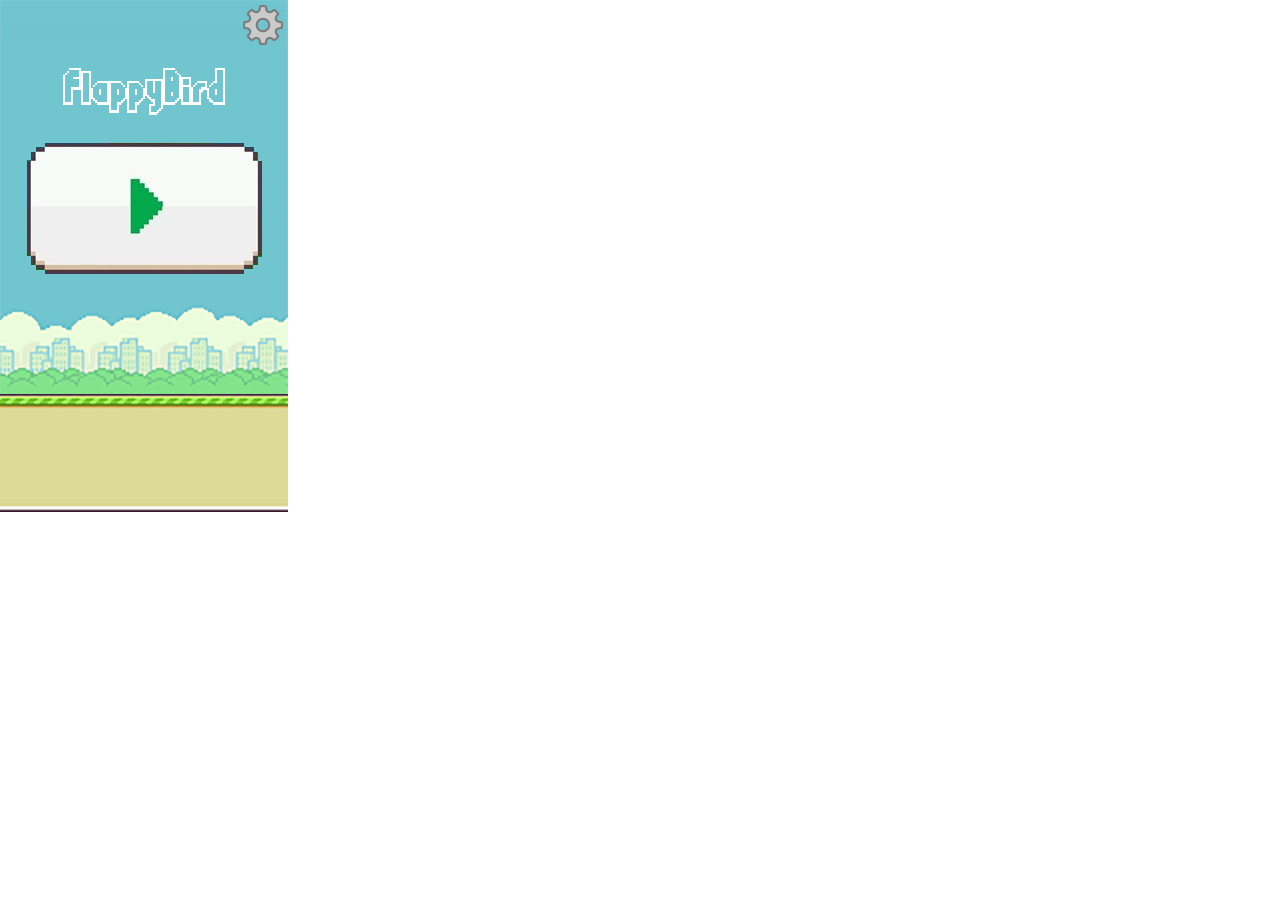
==== index.html @ d83ebbe1 "flappy v1.0" ====
<!DOCTYPE html>
<html lang="en">
<head>
    <meta charset="UTF-8">
    <title>Title</title>
    <link href="css/style.css" rel="stylesheet">
    <link rel="stylesheet"
          href="https://stackpath.bootstrapcdn.com/bootstrap/4.3.1/css/bootstrap.min.css"
          integrity="sha384-ggOyR0iXCbMQv3Xipma34MD+dH/1fQ784/j6cY/iJTQUOhcWr7x9JvoRxT2MZw1T"
          crossorigin="anonymous">
</head>
<body>
<div class="game">
    <div class="menu" id="menu">
        <div class="top-right-icon" id="settings">
            <img src="img/settings.png"/>
        </div>
        <div class="top-right-icon" id="close-settings">
            <img src="img/close-icon.png"/>
        </div>
        <div class="FlappyBird">FlappyBird</div>
        <div class="play" id="playBtn">
            <img src="img/play.png"/>
        </div>
        <div class="settings-menu">
            <select class="difficult" id="difficult">
                <option value="3">Nightmare</option>
                <option value="2">Hard</option>
                <option value="1">Easy</option>
            </select>
        </div>
    </div>
    <canvas id="canvas" width="288" height="512"></canvas>
</div>
<script src="js/main.js"></script>
</body>
</html>
---- css/style.css ----
@font-face {
    font-family: 'flappyBird';
    src: url('../fonts/8663.ttf');
}
@font-face {
    font-family: 'flappyBirdMenu';
    src: url('../fonts/FlappyBirdy.ttf');
}
.menu{
    width: 288px;
    height: 512px;
    background-image: url("../img/fg.png"),url("../img/bird-bg.png");
    background-position: bottom left,top left;
    background-repeat: no-repeat,no-repeat;
}
.top-right-icon{
    float: right;
    margin: 5px 5px 0 0;
}
.FlappyBird{
    font-family: 'flappyBirdMenu';
    font-size: 65px;
    color: #fff;
    text-align: center;
    padding-top: 45px;
}
.play{
    text-align: center;
}
.settings-menu{
    text-align: center;
}
.difficult{
    margin: 20px auto;
}
#canvas{
    display: none;
}
#close-settings{
    display: none;
}
#difficult{
    display: none;
}
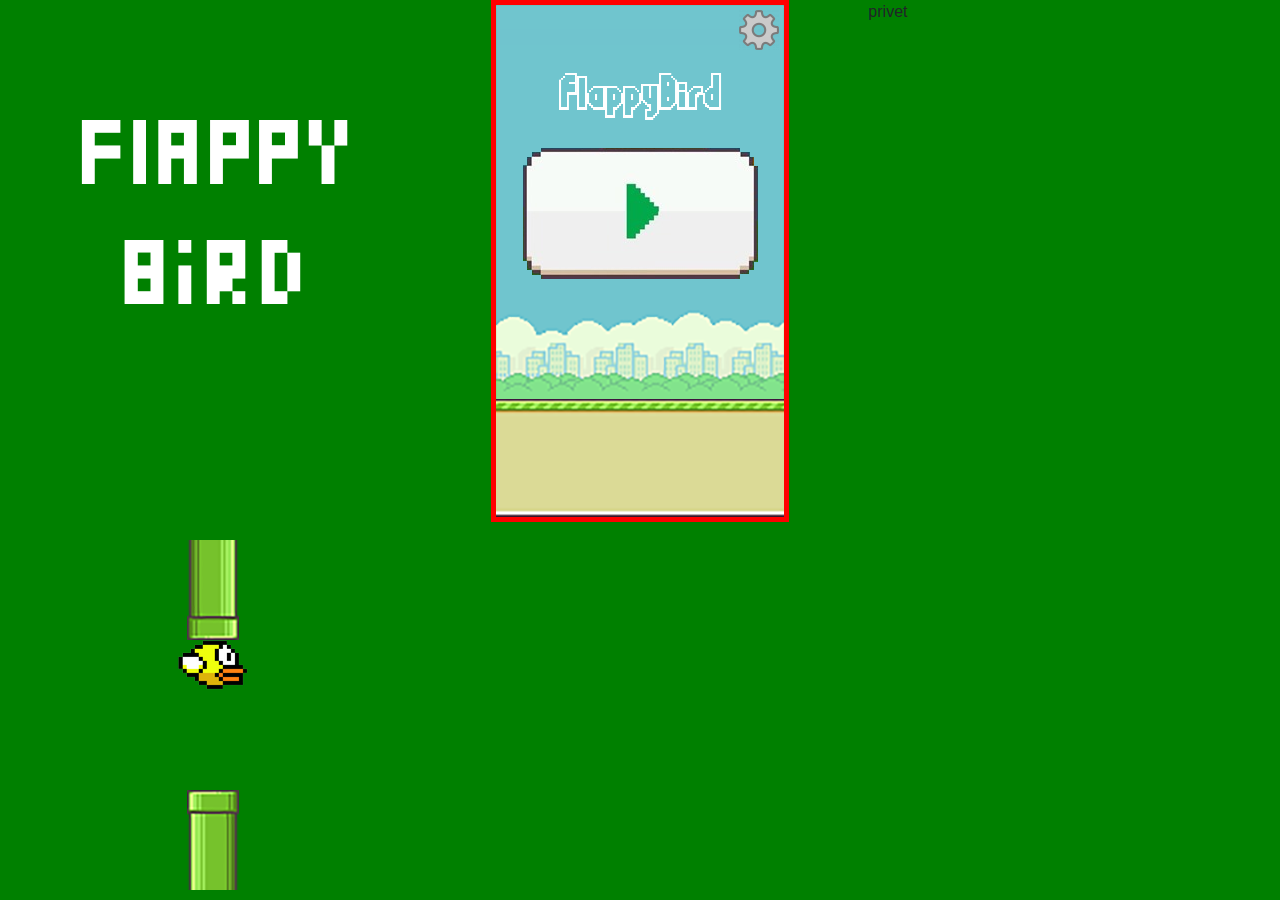
==== commit 534a7157: "new version" ====
--- a/index.html
+++ b/index.html
@@ -2,35 +2,60 @@
 <html lang="en">
 <head>
     <meta charset="UTF-8">
-    <title>Title</title>
-    <link href="css/style.css" rel="stylesheet">
+    <title>myBIRD</title>
     <link rel="stylesheet"
           href="https://stackpath.bootstrapcdn.com/bootstrap/4.3.1/css/bootstrap.min.css"
           integrity="sha384-ggOyR0iXCbMQv3Xipma34MD+dH/1fQ784/j6cY/iJTQUOhcWr7x9JvoRxT2MZw1T"
           crossorigin="anonymous">
+    <link href="css/style.css" rel="stylesheet">
 </head>
 <body>
-<div class="game">
-    <div class="menu" id="menu">
-        <div class="top-right-icon" id="settings">
-            <img src="img/settings.png"/>
+<div class="container">
+    <div class="row">
+        <div class="col-md">
+            <div class="game-name">
+                Flappy Bird
+            </div>
+            <div class="animation-box">
+                <div class="pipe-top">
+                    <img src="img/pipe-top-ani.png"/>
+                </div>
+                <div class="bird-animation">
+                    <img src="img/birdy.png"/>
+                </div>
+                <div class="pipe-bottom">
+                    <img src="img/pipe-bottom-ani.png"/>
+                </div>
+            </div>
         </div>
-        <div class="top-right-icon" id="close-settings">
-            <img src="img/close-icon.png"/>
+        <div class="col-md">
+            <div class="game">
+                <div class="menu" id="menu">
+                    <div class="top-right-icon" id="settings">
+                        <img src="img/settings.png"/>
+                    </div>
+                    <div class="top-right-icon" id="close-settings">
+                        <img src="img/close-icon.png"/>
+                    </div>
+                    <div class="FlappyBird">FlappyBird</div>
+                    <div class="play" id="playBtn">
+                        <img src="img/play.png"/>
+                    </div>
+                    <div class="settings-menu">
+                        <select class="difficult" id="difficult">
+                            <option value="3">Nightmare</option>
+                            <option value="2">Hard</option>
+                            <option value="1">Easy</option>
+                        </select>
+                    </div>
+                </div>
+                <canvas id="canvas" width="288" height="512"></canvas>
+            </div>
         </div>
-        <div class="FlappyBird">FlappyBird</div>
-        <div class="play" id="playBtn">
-            <img src="img/play.png"/>
-        </div>
-        <div class="settings-menu">
-            <select class="difficult" id="difficult">
-                <option value="3">Nightmare</option>
-                <option value="2">Hard</option>
-                <option value="1">Easy</option>
-            </select>
+        <div class="col-md">
+            privet
         </div>
     </div>
-    <canvas id="canvas" width="288" height="512"></canvas>
 </div>
 <script src="js/main.js"></script>
 </body>
--- a/css/style.css
+++ b/css/style.css
@@ -5,6 +5,40 @@
 @font-face {
     font-family: 'flappyBirdMenu';
     src: url('../fonts/FlappyBirdy.ttf');
+}
+body{
+    background-color: green;
+    touch-action: manipulation;
+}
+.boss{
+    float: right;
+    margin-top: 200px;
+    margin-right: 300px;
+}
+.container{
+    max-width: 1920px;
+}
+.game-name{
+    color: white;
+    font-family: 'flappyBird';
+    font-size: 80px;
+    text-align: center;
+    margin-top: 100px;
+}
+.controls{
+    float: right;
+    font-family: 'flappyBird';
+    color: white;
+    font-size: 50px;
+    margin-right: 100px;
+}
+.header{
+    text-align: center;
+}
+.game{
+    border: 5px red solid;
+    margin: 0 auto;
+    width: 298px;
 }
 .menu{
     width: 288px;
@@ -42,3 +76,26 @@
 #difficult{
     display: none;
 }
+.animation-box{
+    text-align: center;
+    margin-top: 200px;
+
+}
+.bird-animation{
+    margin: 0 auto;
+    width: 300px;
+    height: 150px;
+    animation: ani1 2s linear infinite;
+    transiton:1s;
+}
+@keyframes ani1{
+    0%{
+        padding-top: 10px;
+    }
+    50%{
+        padding-top: 90px;
+    }
+    100%{
+        padding-top: 10px;
+    }
+}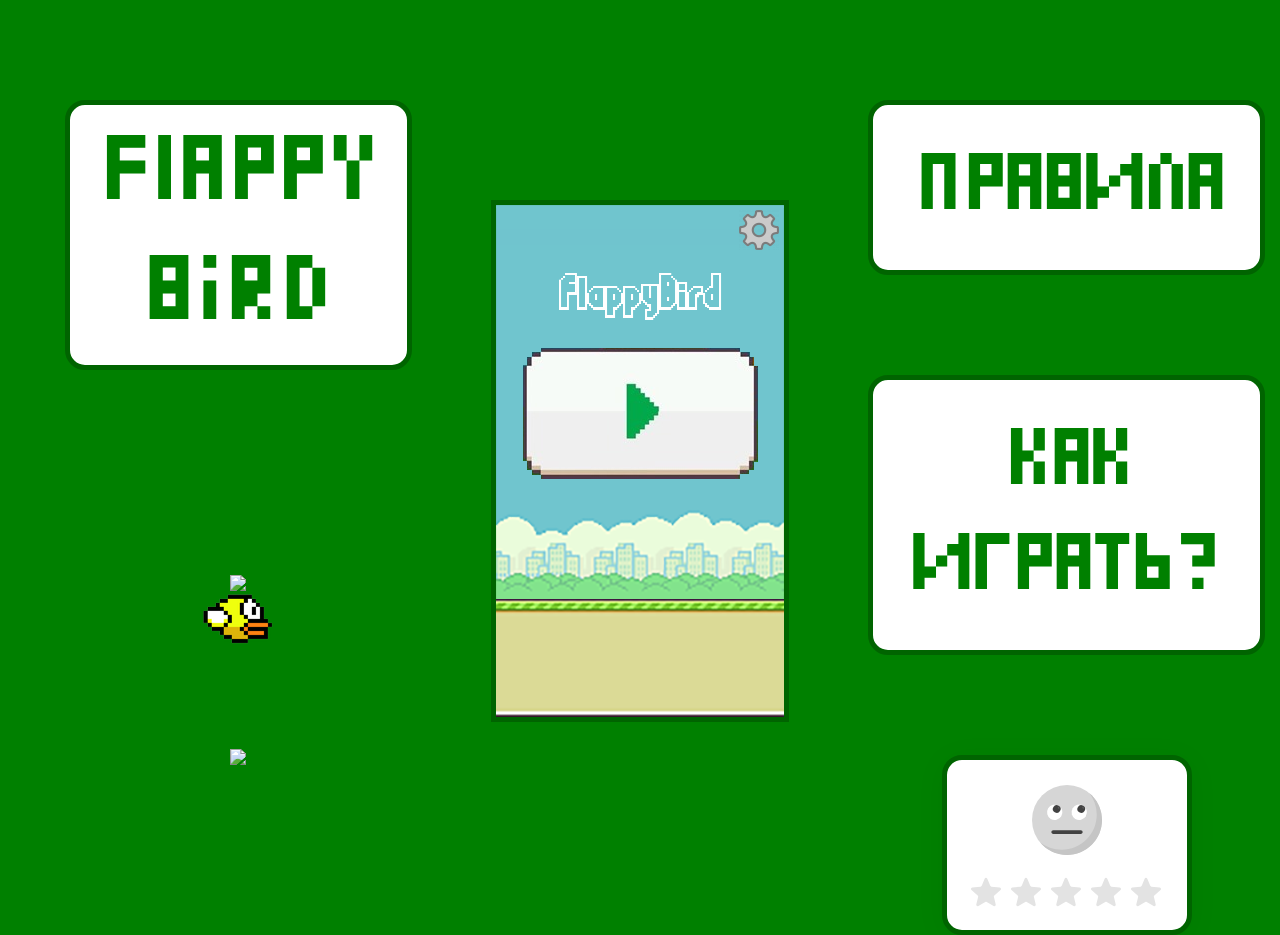
==== commit 00fa73ce: "new version" ====
--- a/index.html
+++ b/index.html
@@ -8,6 +8,7 @@
           integrity="sha384-ggOyR0iXCbMQv3Xipma34MD+dH/1fQ784/j6cY/iJTQUOhcWr7x9JvoRxT2MZw1T"
           crossorigin="anonymous">
     <link href="css/style.css" rel="stylesheet">
+    <link href="css/star-rating.css" rel="stylesheet">
 </head>
 <body>
 <div class="container">
@@ -18,13 +19,13 @@
             </div>
             <div class="animation-box">
                 <div class="pipe-top">
-                    <img src="img/pipe-top-ani.png"/>
+                    <img src="img/pipe-helper.png"/>
                 </div>
                 <div class="bird-animation">
                     <img src="img/birdy.png"/>
                 </div>
                 <div class="pipe-bottom">
-                    <img src="img/pipe-bottom-ani.png"/>
+                    <img src="img/pipe-helper.png"/>
                 </div>
             </div>
         </div>
@@ -43,9 +44,9 @@
                     </div>
                     <div class="settings-menu">
                         <select class="difficult" id="difficult">
+                            <option value="1">Easy</option>
+                            <option value="2">Hard</option>
                             <option value="3">Nightmare</option>
-                            <option value="2">Hard</option>
-                            <option value="1">Easy</option>
                         </select>
                     </div>
                 </div>
@@ -53,8 +54,114 @@
             </div>
         </div>
         <div class="col-md">
-            privet
-        </div>
+            <div class="myBTN">
+                Правила
+            </div>
+            <div class="myBTN">
+                Как играть?
+            </div>
+                <div class="feedback">
+                    <div class="rating">
+                        <input type="radio" name="rating" id="rating-5">
+                        <label for="rating-5"></label>
+                        <input type="radio" name="rating" id="rating-4">
+                        <label for="rating-4"></label>
+                        <input type="radio" name="rating" id="rating-3">
+                        <label for="rating-3"></label>
+                        <input type="radio" name="rating" id="rating-2">
+                        <label for="rating-2"></label>
+                        <input type="radio" name="rating" id="rating-1">
+                        <label for="rating-1"></label>
+                        <div class="emoji-wrapper">
+                            <div class="emoji">
+                                <svg class="rating-0" xmlns="http://www.w3.org/2000/svg" viewBox="0 0 512 512">
+                                    <circle cx="256" cy="256" r="256" fill="#ffd93b"/>
+                                    <path d="M512 256c0 141.44-114.64 256-256 256-80.48 0-152.32-37.12-199.28-95.28 43.92 35.52 99.84 56.72 160.72 56.72 141.36 0 256-114.56 256-256 0-60.88-21.2-116.8-56.72-160.72C474.8 103.68 512 175.52 512 256z" fill="#f4c534"/>
+                                    <ellipse transform="scale(-1) rotate(31.21 715.433 -595.455)" cx="166.318" cy="199.829" rx="56.146" ry="56.13" fill="#fff"/>
+                                    <ellipse transform="rotate(-148.804 180.87 175.82)" cx="180.871" cy="175.822" rx="28.048" ry="28.08" fill="#3e4347"/>
+                                    <ellipse transform="rotate(-113.778 194.434 165.995)" cx="194.433" cy="165.993" rx="8.016" ry="5.296" fill="#5a5f63"/>
+                                    <ellipse transform="scale(-1) rotate(31.21 715.397 -1237.664)" cx="345.695" cy="199.819" rx="56.146" ry="56.13" fill="#fff"/>
+                                    <ellipse transform="rotate(-148.804 360.25 175.837)" cx="360.252" cy="175.84" rx="28.048" ry="28.08" fill="#3e4347"/>
+                                    <ellipse transform="scale(-1) rotate(66.227 254.508 -573.138)" cx="373.794" cy="165.987" rx="8.016" ry="5.296" fill="#5a5f63"/>
+                                    <path d="M370.56 344.4c0 7.696-6.224 13.92-13.92 13.92H155.36c-7.616 0-13.92-6.224-13.92-13.92s6.304-13.92 13.92-13.92h201.296c7.696.016 13.904 6.224 13.904 13.92z" fill="#3e4347"/>
+                                </svg>
+                                <svg class="rating-1" xmlns="http://www.w3.org/2000/svg" viewBox="0 0 512 512">
+                                    <circle cx="256" cy="256" r="256" fill="#ffd93b"/>
+                                    <path d="M512 256A256 256 0 0 1 56.7 416.7a256 256 0 0 0 360-360c58.1 47 95.3 118.8 95.3 199.3z" fill="#f4c534"/>
+                                    <path d="M328.4 428a92.8 92.8 0 0 0-145-.1 6.8 6.8 0 0 1-12-5.8 86.6 86.6 0 0 1 84.5-69 86.6 86.6 0 0 1 84.7 69.8c1.3 6.9-7.7 10.6-12.2 5.1z" fill="#3e4347"/>
+                                    <path d="M269.2 222.3c5.3 62.8 52 113.9 104.8 113.9 52.3 0 90.8-51.1 85.6-113.9-2-25-10.8-47.9-23.7-66.7-4.1-6.1-12.2-8-18.5-4.2a111.8 111.8 0 0 1-60.1 16.2c-22.8 0-42.1-5.6-57.8-14.8-6.8-4-15.4-1.5-18.9 5.4-9 18.2-13.2 40.3-11.4 64.1z" fill="#f4c534"/>
+                                    <path d="M357 189.5c25.8 0 47-7.1 63.7-18.7 10 14.6 17 32.1 18.7 51.6 4 49.6-26.1 89.7-67.5 89.7-41.6 0-78.4-40.1-82.5-89.7A95 95 0 0 1 298 174c16 9.7 35.6 15.5 59 15.5z" fill="#fff"/>
+                                    <path d="M396.2 246.1a38.5 38.5 0 0 1-38.7 38.6 38.5 38.5 0 0 1-38.6-38.6 38.6 38.6 0 1 1 77.3 0z" fill="#3e4347"/>
+                                    <path d="M380.4 241.1c-3.2 3.2-9.9 1.7-14.9-3.2-4.8-4.8-6.2-11.5-3-14.7 3.3-3.4 10-2 14.9 2.9 4.9 5 6.4 11.7 3 15z" fill="#fff"/>
+                                    <path d="M242.8 222.3c-5.3 62.8-52 113.9-104.8 113.9-52.3 0-90.8-51.1-85.6-113.9 2-25 10.8-47.9 23.7-66.7 4.1-6.1 12.2-8 18.5-4.2 16.2 10.1 36.2 16.2 60.1 16.2 22.8 0 42.1-5.6 57.8-14.8 6.8-4 15.4-1.5 18.9 5.4 9 18.2 13.2 40.3 11.4 64.1z" fill="#f4c534"/>
+                                    <path d="M155 189.5c-25.8 0-47-7.1-63.7-18.7-10 14.6-17 32.1-18.7 51.6-4 49.6 26.1 89.7 67.5 89.7 41.6 0 78.4-40.1 82.5-89.7A95 95 0 0 0 214 174c-16 9.7-35.6 15.5-59 15.5z" fill="#fff"/>
+                                    <path d="M115.8 246.1a38.5 38.5 0 0 0 38.7 38.6 38.5 38.5 0 0 0 38.6-38.6 38.6 38.6 0 1 0-77.3 0z" fill="#3e4347"/>
+                                    <path d="M131.6 241.1c3.2 3.2 9.9 1.7 14.9-3.2 4.8-4.8 6.2-11.5 3-14.7-3.3-3.4-10-2-14.9 2.9-4.9 5-6.4 11.7-3 15z" fill="#fff"/>
+                                </svg>
+                                <svg class="rating-2" xmlns="http://www.w3.org/2000/svg" viewBox="0 0 512 512">
+                                    <circle cx="256" cy="256" r="256" fill="#ffd93b"/>
+                                    <path d="M512 256A256 256 0 0 1 56.7 416.7a256 256 0 0 0 360-360c58.1 47 95.3 118.8 95.3 199.3z" fill="#f4c534"/>
+                                    <path d="M336.6 403.2c-6.5 8-16 10-25.5 5.2a117.6 117.6 0 0 0-110.2 0c-9.4 4.9-19 3.3-25.6-4.6-6.5-7.7-4.7-21.1 8.4-28 45.1-24 99.5-24 144.6 0 13 7 14.8 19.7 8.3 27.4z" fill="#3e4347"/>
+                                    <path d="M276.6 244.3a79.3 79.3 0 1 1 158.8 0 79.5 79.5 0 1 1-158.8 0z" fill="#fff"/>
+                                    <circle cx="340" cy="260.4" r="36.2" fill="#3e4347"/>
+                                    <g fill="#fff">
+                                        <ellipse transform="rotate(-135 326.4 246.6)" cx="326.4" cy="246.6" rx="6.5" ry="10"/>
+                                        <path d="M231.9 244.3a79.3 79.3 0 1 0-158.8 0 79.5 79.5 0 1 0 158.8 0z"/>
+                                    </g>
+                                    <circle cx="168.5" cy="260.4" r="36.2" fill="#3e4347"/>
+                                    <ellipse transform="rotate(-135 182.1 246.7)" cx="182.1" cy="246.7" rx="10" ry="6.5" fill="#fff"/>
+                                </svg>
+                                <svg class="rating-3" xmlns="http://www.w3.org/2000/svg" viewBox="0 0 512 512">
+                                    <circle cx="256" cy="256" r="256" fill="#ffd93b"/>
+                                    <path d="M407.7 352.8a163.9 163.9 0 0 1-303.5 0c-2.3-5.5 1.5-12 7.5-13.2a780.8 780.8 0 0 1 288.4 0c6 1.2 9.9 7.7 7.6 13.2z" fill="#3e4347"/>
+                                    <path d="M512 256A256 256 0 0 1 56.7 416.7a256 256 0 0 0 360-360c58.1 47 95.3 118.8 95.3 199.3z" fill="#f4c534"/>
+                                    <g fill="#fff">
+                                        <path d="M115.3 339c18.2 29.6 75.1 32.8 143.1 32.8 67.1 0 124.2-3.2 143.2-31.6l-1.5-.6a780.6 780.6 0 0 0-284.8-.6z"/>
+                                        <ellipse cx="356.4" cy="205.3" rx="81.1" ry="81"/>
+                                    </g>
+                                    <ellipse cx="356.4" cy="205.3" rx="44.2" ry="44.2" fill="#3e4347"/>
+                                    <g fill="#fff">
+                                        <ellipse transform="scale(-1) rotate(45 454 -906)" cx="375.3" cy="188.1" rx="12" ry="8.1"/>
+                                        <ellipse cx="155.6" cy="205.3" rx="81.1" ry="81"/>
+                                    </g>
+                                    <ellipse cx="155.6" cy="205.3" rx="44.2" ry="44.2" fill="#3e4347"/>
+                                    <ellipse transform="scale(-1) rotate(45 454 -421.3)" cx="174.5" cy="188" rx="12" ry="8.1" fill="#fff"/>
+                                </svg>
+                                <svg class="rating-4" xmlns="http://www.w3.org/2000/svg" viewBox="0 0 512 512">
+                                    <circle cx="256" cy="256" r="256" fill="#ffd93b"/>
+                                    <path d="M512 256A256 256 0 0 1 56.7 416.7a256 256 0 0 0 360-360c58.1 47 95.3 118.8 95.3 199.3z" fill="#f4c534"/>
+                                    <path d="M232.3 201.3c0 49.2-74.3 94.2-74.3 94.2s-74.4-45-74.4-94.2a38 38 0 0 1 74.4-11.1 38 38 0 0 1 74.3 11.1z" fill="#e24b4b"/>
+                                    <path d="M96.1 173.3a37.7 37.7 0 0 0-12.4 28c0 49.2 74.3 94.2 74.3 94.2C80.2 229.8 95.6 175.2 96 173.3z" fill="#d03f3f"/>
+                                    <path d="M215.2 200c-3.6 3-9.8 1-13.8-4.1-4.2-5.2-4.6-11.5-1.2-14.1 3.6-2.8 9.7-.7 13.9 4.4 4 5.2 4.6 11.4 1.1 13.8z" fill="#fff"/>
+                                    <path d="M428.4 201.3c0 49.2-74.4 94.2-74.4 94.2s-74.3-45-74.3-94.2a38 38 0 0 1 74.4-11.1 38 38 0 0 1 74.3 11.1z" fill="#e24b4b"/>
+                                    <path d="M292.2 173.3a37.7 37.7 0 0 0-12.4 28c0 49.2 74.3 94.2 74.3 94.2-77.8-65.7-62.4-120.3-61.9-122.2z" fill="#d03f3f"/>
+                                    <path d="M411.3 200c-3.6 3-9.8 1-13.8-4.1-4.2-5.2-4.6-11.5-1.2-14.1 3.6-2.8 9.7-.7 13.9 4.4 4 5.2 4.6 11.4 1.1 13.8z" fill="#fff"/>
+                                    <path d="M381.7 374.1c-30.2 35.9-75.3 64.4-125.7 64.4s-95.4-28.5-125.8-64.2a17.6 17.6 0 0 1 16.5-28.7 627.7 627.7 0 0 0 218.7-.1c16.2-2.7 27 16.1 16.3 28.6z" fill="#3e4347"/>
+                                    <path d="M256 438.5c25.7 0 50-7.5 71.7-19.5-9-33.7-40.7-43.3-62.6-31.7-29.7 15.8-62.8-4.7-75.6 34.3 20.3 10.4 42.8 17 66.5 17z" fill="#e24b4b"/>
+                                </svg>
+                                <svg class="rating-5" xmlns="http://www.w3.org/2000/svg" viewBox="0 0 512 512">
+                                    <g fill="#ffd93b">
+                                        <circle cx="256" cy="256" r="256"/>
+                                        <path d="M512 256A256 256 0 0 1 56.8 416.7a256 256 0 0 0 360-360c58 47 95.2 118.8 95.2 199.3z"/>
+                                    </g>
+                                    <path d="M512 99.4v165.1c0 11-8.9 19.9-19.7 19.9h-187c-13 0-23.5-10.5-23.5-23.5v-21.3c0-12.9-8.9-24.8-21.6-26.7-16.2-2.5-30 10-30 25.5V261c0 13-10.5 23.5-23.5 23.5h-187A19.7 19.7 0 0 1 0 264.7V99.4c0-10.9 8.8-19.7 19.7-19.7h472.6c10.8 0 19.7 8.7 19.7 19.7z" fill="#e9eff4"/>
+                                    <path d="M204.6 138v88.2a23 23 0 0 1-23 23H58.2a23 23 0 0 1-23-23v-88.3a23 23 0 0 1 23-23h123.4a23 23 0 0 1 23 23z" fill="#45cbea"/>
+                                    <path d="M476.9 138v88.2a23 23 0 0 1-23 23H330.3a23 23 0 0 1-23-23v-88.3a23 23 0 0 1 23-23h123.4a23 23 0 0 1 23 23z" fill="#e84d88"/>
+                                    <g fill="#38c0dc">
+                                        <path d="M95.2 114.9l-60 60v15.2l75.2-75.2zM123.3 114.9L35.1 203v23.2c0 1.8.3 3.7.7 5.4l116.8-116.7h-29.3z"/>
+                                    </g>
+                                    <g fill="#d23f77">
+                                        <path d="M373.3 114.9l-66 66V196l81.3-81.2zM401.5 114.9l-94.1 94v17.3c0 3.5.8 6.8 2.2 9.8l121.1-121.1h-29.2z"/>
+                                    </g>
+                                    <path d="M329.5 395.2c0 44.7-33 81-73.4 81-40.7 0-73.5-36.3-73.5-81s32.8-81 73.5-81c40.5 0 73.4 36.3 73.4 81z" fill="#3e4347"/>
+                                    <path d="M256 476.2a70 70 0 0 0 53.3-25.5 34.6 34.6 0 0 0-58-25 34.4 34.4 0 0 0-47.8 26 69.9 69.9 0 0 0 52.6 24.5z" fill="#e24b4b"/>
+                                    <path d="M290.3 434.8c-1 3.4-5.8 5.2-11 3.9s-8.4-5.1-7.4-8.7c.8-3.3 5.7-5 10.7-3.8 5.1 1.4 8.5 5.3 7.7 8.6z" fill="#fff" opacity=".2"/>
+                                </svg>
+                            </div>
+                        </div>
+                    </div>
+                </div>
+            </div>
     </div>
 </div>
 <script src="js/main.js"></script>
--- a/css/style.css
+++ b/css/style.css
@@ -19,25 +19,34 @@
     max-width: 1920px;
 }
 .game-name{
-    color: white;
+    margin-left: 50px;
+    padding: 10px;
+    border-radius: 20px;
+    border: 5px darkgreen solid;
+    background-color: white;
+    color: green;
     font-family: 'flappyBird';
     font-size: 80px;
     text-align: center;
     margin-top: 100px;
 }
-.controls{
-    float: right;
+.myBTN{
+    padding: 30px;
+    margin-top: 100px;
+    border-radius: 20px;
+    border: 5px solid darkgreen;
+    background-color: white;
+    text-align: center;
     font-family: 'flappyBird';
-    color: white;
-    font-size: 50px;
-    margin-right: 100px;
+    color: green;
+    font-size: 70px;
 }
 .header{
     text-align: center;
 }
 .game{
-    border: 5px red solid;
-    margin: 0 auto;
+    border: 5px darkgreen solid;
+    margin: 200px auto 0;
     width: 298px;
 }
 .menu{
@@ -77,18 +86,18 @@
     display: none;
 }
 .animation-box{
+    margin-left: 50px;
     text-align: center;
     margin-top: 200px;
-
+    animation: ani 3s linear infinite;
 }
 .bird-animation{
     margin: 0 auto;
     width: 300px;
     height: 150px;
-    animation: ani1 2s linear infinite;
-    transiton:1s;
+    animation: bird-ani 2s linear infinite;
 }
-@keyframes ani1{
+@keyframes bird-ani{
     0%{
         padding-top: 10px;
     }
@@ -98,4 +107,15 @@
     100%{
         padding-top: 10px;
     }
-}+}
+@keyframes ani{
+    0%{
+        transform: scale(1.5);
+    }
+    50%{
+        transform: scale(1);
+    }
+    100%{
+        transform: scale(1.5);
+    }
+}
--- a/css/star-rating.css
+++ b/css/star-rating.css
@@ -0,0 +1,105 @@
+* { box-sizing: border-box; }
+
+.rating {
+    display: flex;
+    width: 100%;
+    justify-content: center;
+    overflow: hidden;
+    flex-direction: row-reverse;
+    height: 150px;
+    position: relative;
+}
+
+.rating-0 {
+    filter: grayscale(100%);
+}
+
+.rating > input {
+    display: none;
+}
+
+.rating > label {
+    cursor: pointer;
+    width: 40px;
+    height: 40px;
+    margin-top: auto;
+    background-image: url("data:image/svg+xml;charset=UTF-8,%3csvg xmlns='http://www.w3.org/2000/svg' width='126.729' height='126.73'%3e%3cpath fill='%23e3e3e3' d='M121.215 44.212l-34.899-3.3c-2.2-.2-4.101-1.6-5-3.7l-12.5-30.3c-2-5-9.101-5-11.101 0l-12.4 30.3c-.8 2.1-2.8 3.5-5 3.7l-34.9 3.3c-5.2.5-7.3 7-3.4 10.5l26.3 23.1c1.7 1.5 2.4 3.7 1.9 5.9l-7.9 32.399c-1.2 5.101 4.3 9.3 8.9 6.601l29.1-17.101c1.9-1.1 4.2-1.1 6.1 0l29.101 17.101c4.6 2.699 10.1-1.4 8.899-6.601l-7.8-32.399c-.5-2.2.2-4.4 1.9-5.9l26.3-23.1c3.8-3.5 1.6-10-3.6-10.5z'/%3e%3c/svg%3e");
+    background-repeat: no-repeat;
+    background-position: center;
+    background-size: 76%;
+    transition: .3s;
+}
+
+.rating > input:checked ~ label,
+.rating > input:checked ~ label ~ label {
+    background-image: url("data:image/svg+xml;charset=UTF-8,%3csvg xmlns='http://www.w3.org/2000/svg' width='126.729' height='126.73'%3e%3cpath fill='%23fcd93a' d='M121.215 44.212l-34.899-3.3c-2.2-.2-4.101-1.6-5-3.7l-12.5-30.3c-2-5-9.101-5-11.101 0l-12.4 30.3c-.8 2.1-2.8 3.5-5 3.7l-34.9 3.3c-5.2.5-7.3 7-3.4 10.5l26.3 23.1c1.7 1.5 2.4 3.7 1.9 5.9l-7.9 32.399c-1.2 5.101 4.3 9.3 8.9 6.601l29.1-17.101c1.9-1.1 4.2-1.1 6.1 0l29.101 17.101c4.6 2.699 10.1-1.4 8.899-6.601l-7.8-32.399c-.5-2.2.2-4.4 1.9-5.9l26.3-23.1c3.8-3.5 1.6-10-3.6-10.5z'/%3e%3c/svg%3e");
+}
+
+
+.rating > input:not(:checked) ~ label:hover,
+.rating > input:not(:checked) ~ label:hover ~ label {
+    background-image: url("data:image/svg+xml;charset=UTF-8,%3csvg xmlns='http://www.w3.org/2000/svg' width='126.729' height='126.73'%3e%3cpath fill='%23d8b11e' d='M121.215 44.212l-34.899-3.3c-2.2-.2-4.101-1.6-5-3.7l-12.5-30.3c-2-5-9.101-5-11.101 0l-12.4 30.3c-.8 2.1-2.8 3.5-5 3.7l-34.9 3.3c-5.2.5-7.3 7-3.4 10.5l26.3 23.1c1.7 1.5 2.4 3.7 1.9 5.9l-7.9 32.399c-1.2 5.101 4.3 9.3 8.9 6.601l29.1-17.101c1.9-1.1 4.2-1.1 6.1 0l29.101 17.101c4.6 2.699 10.1-1.4 8.899-6.601l-7.8-32.399c-.5-2.2.2-4.4 1.9-5.9l26.3-23.1c3.8-3.5 1.6-10-3.6-10.5z'/%3e%3c/svg%3e");
+}
+
+.emoji-wrapper {
+    width: 100%;
+    text-align: center;
+    height: 100px;
+    overflow: hidden;
+    position: absolute;
+    top: 0;
+    left: 0;
+}
+
+.emoji-wrapper:before,
+.emoji-wrapper:after{
+    content: "";
+    height: 15px;
+    width: 100%;
+    position: absolute;
+    left: 0;
+    z-index: 1;
+}
+
+.emoji-wrapper:before {
+    top: 0;
+}
+
+.emoji-wrapper:after{
+    bottom: 0;
+}
+
+.emoji {
+    display: flex;
+    flex-direction: column;
+    align-items: center;
+    transition: .3s;
+}
+
+.emoji > svg {
+    margin: 15px 0;
+    width: 70px;
+    height: 70px;
+    flex-shrink: 0;
+}
+
+#rating-1:checked ~ .emoji-wrapper > .emoji { transform: translateY(-100px); }
+#rating-2:checked ~ .emoji-wrapper > .emoji { transform: translateY(-200px); }
+#rating-3:checked ~ .emoji-wrapper > .emoji { transform: translateY(-300px); }
+#rating-4:checked ~ .emoji-wrapper > .emoji { transform: translateY(-400px); }
+#rating-5:checked ~ .emoji-wrapper > .emoji { transform: translateY(-500px); }
+
+.feedback {
+    margin: 100px auto 0;
+    max-width: 250px;
+    background-color: white;
+    width: 100%;
+    padding: 10px;
+    border-radius: 20px;
+    display: flex;
+    flex-direction: column;
+    flex-wrap: wrap;
+    align-items: center;
+    box-shadow: 0 4px 30px rgba(0,0,0,.05);
+    border: 5px solid darkgreen;
+}
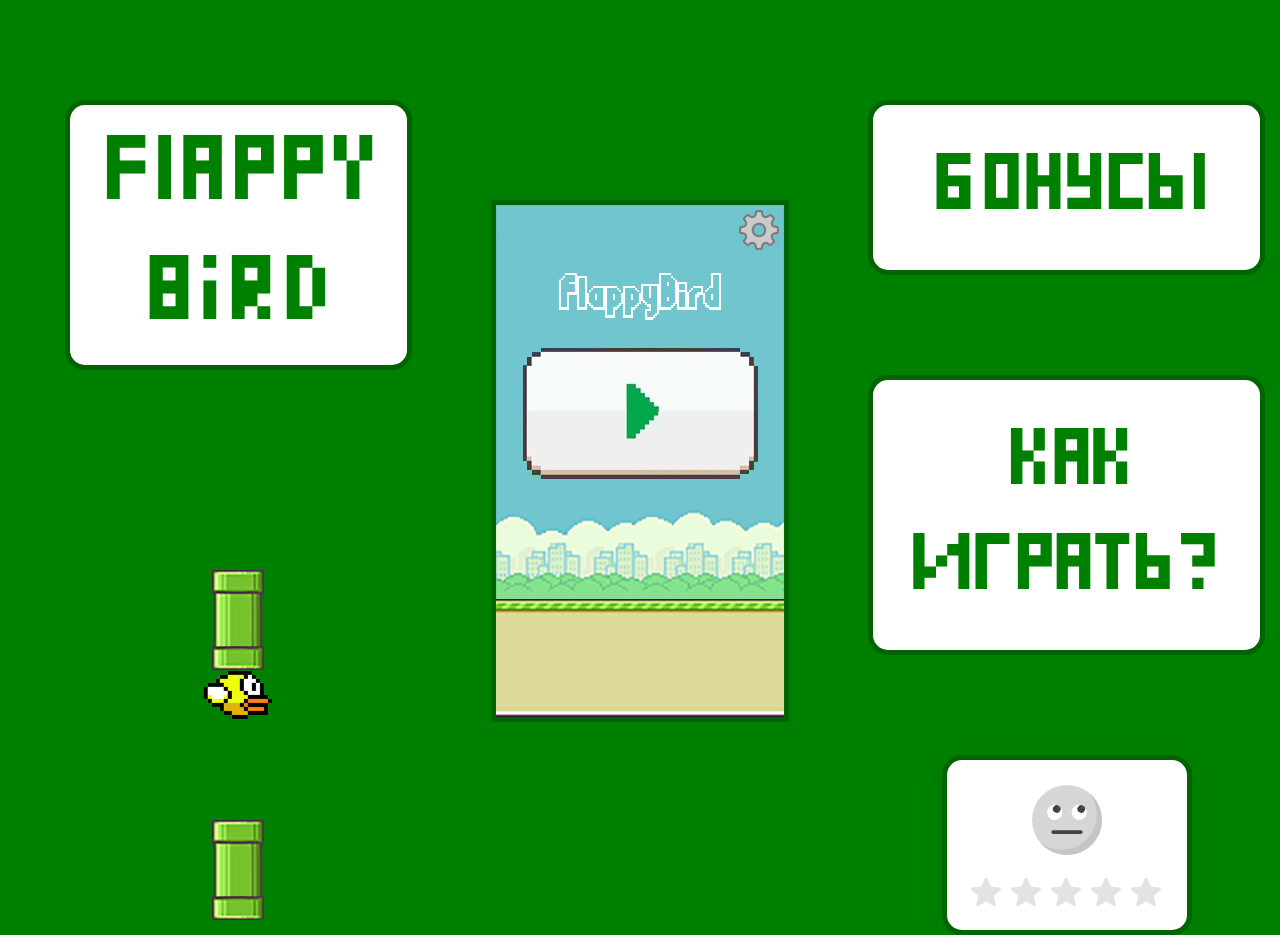
==== commit d0b21be7: "bn" ====
--- a/index.html
+++ b/index.html
@@ -55,7 +55,7 @@
         </div>
         <div class="col-md">
             <div class="myBTN">
-                Правила
+                Бонусы
             </div>
             <div class="myBTN">
                 Как играть?
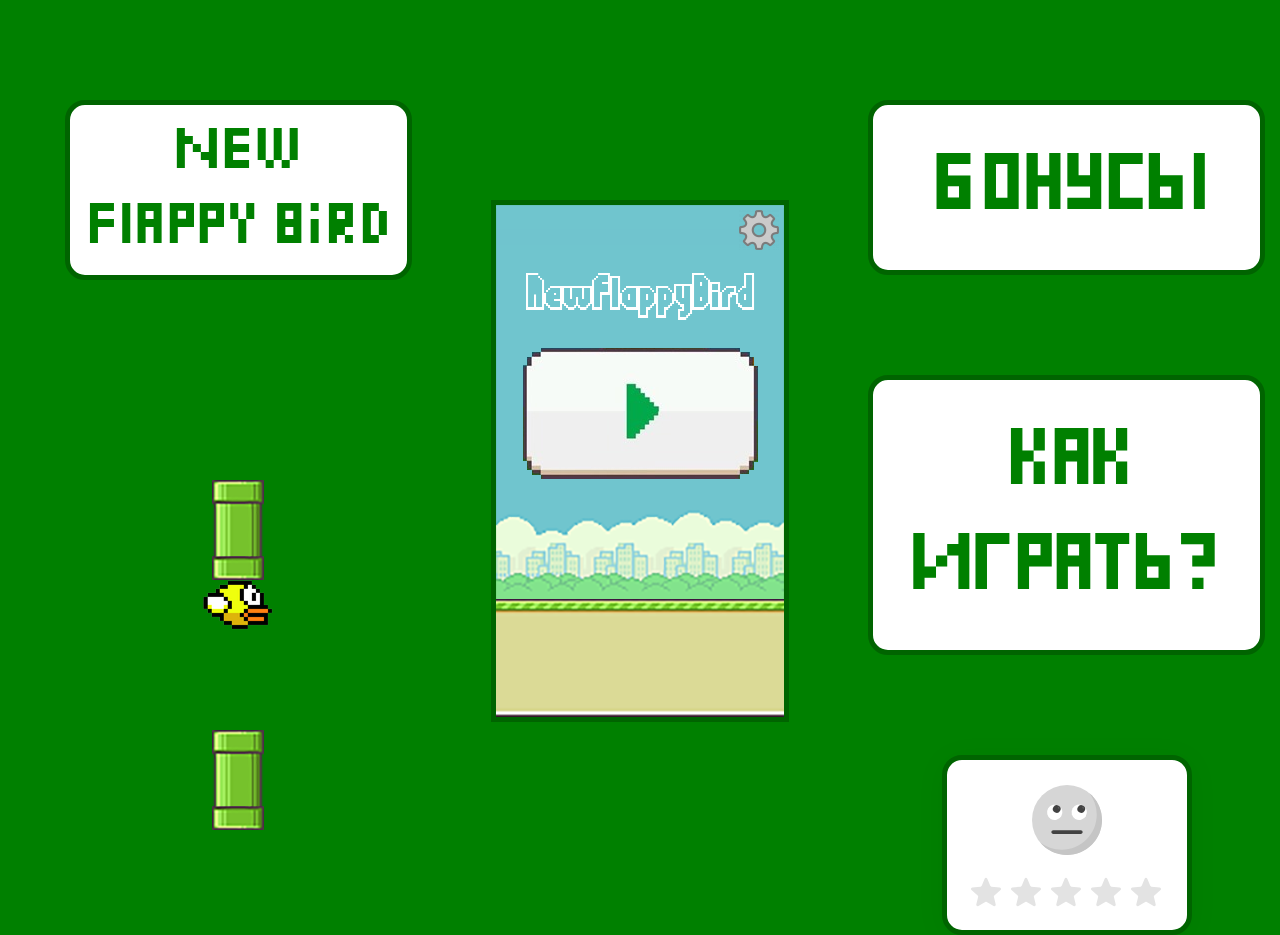
==== commit b8d4330d: "new" ====
--- a/index.html
+++ b/index.html
@@ -2,6 +2,10 @@
 <html lang="en">
 <head>
     <meta charset="UTF-8">
+    <meta name="viewport" content="width=device-width,
+     initial-scale=1.0,
+     maximum-scale=1.0,
+     user-scalable=0">
     <title>myBIRD</title>
     <link rel="stylesheet"
           href="https://stackpath.bootstrapcdn.com/bootstrap/4.3.1/css/bootstrap.min.css"
@@ -15,7 +19,7 @@
     <div class="row">
         <div class="col-md">
             <div class="game-name">
-                Flappy Bird
+                New Flappy Bird
             </div>
             <div class="animation-box">
                 <div class="pipe-top">
@@ -38,7 +42,7 @@
                     <div class="top-right-icon" id="close-settings">
                         <img src="img/close-icon.png"/>
                     </div>
-                    <div class="FlappyBird">FlappyBird</div>
+                    <div class="FlappyBird">NewFlappyBird</div>
                     <div class="play" id="playBtn">
                         <img src="img/play.png"/>
                     </div>
@@ -57,9 +61,11 @@
             <div class="myBTN">
                 Бонусы
             </div>
-            <div class="myBTN">
-                Как играть?
-            </div>
+            <a href="howtoplay.html">
+                <div class="myBTN">
+                    Как играть?
+                </div>
+            </a>
                 <div class="feedback">
                     <div class="rating">
                         <input type="radio" name="rating" id="rating-5">
--- a/css/style.css
+++ b/css/style.css
@@ -6,9 +6,20 @@
     font-family: 'flappyBirdMenu';
     src: url('../fonts/FlappyBirdy.ttf');
 }
+@font-face {
+    font-family: 'howToPlay';
+    src: url('../fonts/18536.ttf');
+}
 body{
     background-color: green;
     touch-action: manipulation;
+}
+a:hover{
+    text-decoration: none;
+}
+a {
+    color: red !important;
+    text-decoration: none;
 }
 .boss{
     float: right;
@@ -26,7 +37,7 @@
     background-color: white;
     color: green;
     font-family: 'flappyBird';
-    font-size: 80px;
+    font-size: 50px;
     text-align: center;
     margin-top: 100px;
 }
@@ -40,6 +51,12 @@
     font-family: 'flappyBird';
     color: green;
     font-size: 70px;
+    transition: 1s;
+}
+.myBTN:hover{
+    cursor: pointer;
+    transform: scale(1.05);
+    transition: 1s;
 }
 .header{
     text-align: center;
@@ -119,3 +136,25 @@
         transform: scale(1.5);
     }
 }
+.howtoplay-title{
+    width: 500px;
+    margin: 30px auto;
+}
+.howtoplay-box{
+    width: 1000px;
+    margin: 0 auto;
+}
+.rules{
+    border-radius: 20px;
+    border: 5px solid darkgreen;
+    background-color: white;
+    font-family: 'howToPlay';
+    color: green;
+    padding: 20px;
+    font-size: 60px;
+    height: 600px;
+}
+.rules-header{
+    text-align: center;
+    font-weight: 900;
+}